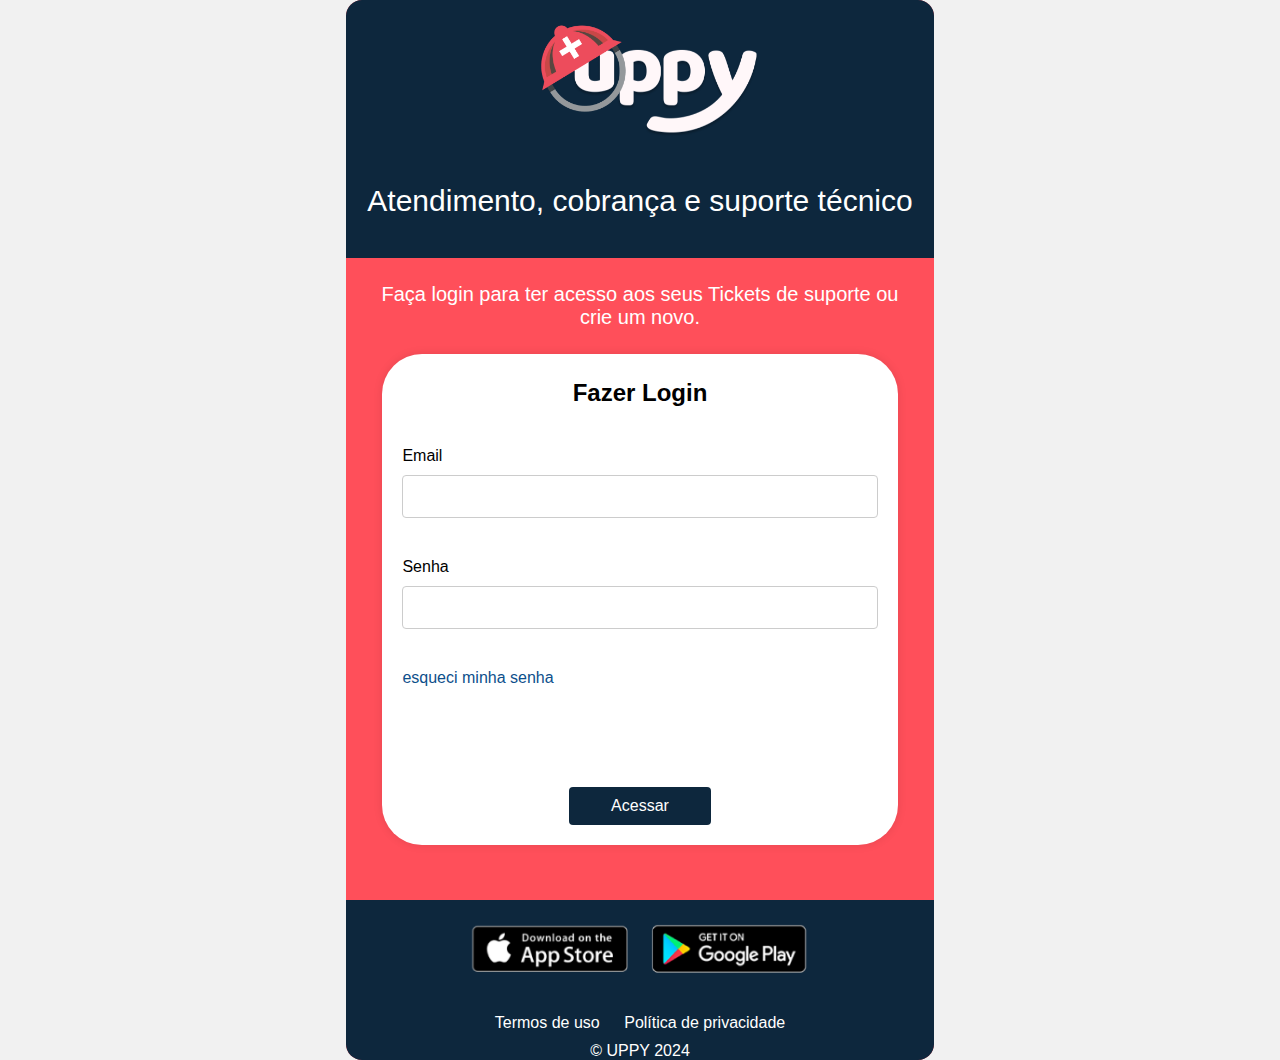
==== index.html @ 2a621926 "primeiro commit" ====
<!DOCTYPE html>
<html lang="pt-BR">
<head>
    <meta charset="UTF-8">
    <meta name="viewport" content="width=device-width, initial-scale=1.0">
    <title>Uppy - Atendimento, cobrança e suporte técnico</title>
    <link rel="stylesheet" href="style.css">
</head>
<body>
    <div class="container">
        <header>
            <img src="./assets/logo.png" alt="Uppy Logo" class="logo">
            <p>Atendimento, cobrança e suporte técnico<p>
        </header>
        <main>
            <p>Faça login para ter acesso aos seus Tickets de suporte ou crie um novo.</p>
            <div class="login-box">
                <h2>Fazer Login</h2>
                <form>
                    <label for="email">Email</label>
                    <input type="email" id="email" name="email" required>
                    <label for="senha">Senha</label>
                    <input type="password" id="senha" name="senha" required>
                    <a href="#" class="forgot-password">esqueci minha senha</a>
                    <button type="submit">Acessar</button>
                </form>
            </div>
        </main>
        <footer>
            <div class="app-links">
                <img src="./assets/stores.png" alt="Download on the App Store">
            </div>
            <div class="legal-links">
                <a href="#">Termos de uso</a>
                <a href="#">Política de privacidade</a>
            </div>
            <p>&copy; UPPY 2024</p>
        </footer>
    </div>
</body>
</html>
---- style.css ----
body {
    font-family: Arial, sans-serif;
    background-color: #f1f1f1;
    display: flex;
    justify-content: center;
    align-items: center;
    height: 100%;
    margin: 0;
}

.container {
    width: 100%;
    max-width: 588px;
    background-color: #ff4f5a;
    display: flex;
    flex-direction: column;
    justify-content: space-between;
    box-shadow: black;
}

header {
    background-color: #0D273D;
    padding: 10px 0;
    text-align: center;
}

header .logo {
    height: 140px;
    width: 245px;
}

header p {
    color: white;
    font-size: 30px;
}

main {
    text-align: center;
    padding: 0px 30px 50px 30px;
    flex: 1;
}

main p {
    font-size: 20px;
    color: white;
    padding: 5px;
}

h1 {
    color: #ffffff;
    background-color: #ff4f5a;
    padding: 20px;
    border-radius: 8px;
}

.login-box {
    background-color: #ffffff;
    border-radius: 40px;
    padding: 20px;
    margin: 5px auto;
    width: 90%; /* Define a largura como 90% */
    max-width: 500px; /* Define uma largura máxima */
    box-shadow: 0 0 10px rgba(0, 0, 0, 0.1);
}

.login-box h2 {
    margin-bottom: 40px;
    margin-top: 5px;
}

.login-box label {
    display: block;
    margin-bottom: 10px;
    text-align: left;

}

.login-box input {
    width: 100%;
    padding: 13px;
    margin-bottom: 40px;
    border: 1px solid #ccc;
    border-radius: 4px;
    box-sizing: border-box; /* Garante que o padding seja incluído na largura total */
}

.login-box .forgot-password {
    display: block;
    margin-bottom: 100px;
    text-align: left;
    text-decoration: none;
    color: #0d4f8b;
}

.login-box button {
    width: 30%;
    padding: 10px 10px 10px 10px;
    background-color: #0D273D;
    border: none;
    border-radius: 4px;
    color: #ffffff;
    font-size: 16px;
    cursor: pointer;
}

.login-box button:hover {
    background-color: #093f6b;
}

footer {
    background-color: #0D273D;
    color: #ffffff;
    text-align: center;
}

footer .app-links img {
    height: 100px;
}

footer .legal-links {
    margin: 10px 0;
}

footer .legal-links a {
    color: #ffffff;
    text-decoration: none;
    margin: 0 10px;
}

footer .legal-links a:hover {
    text-decoration: underline;
}

footer p {
    margin: 10px 0 0;
}

@media (min-width: 768px) {
    .container {
        border-radius: 16px;
        overflow: hidden;
    }
}
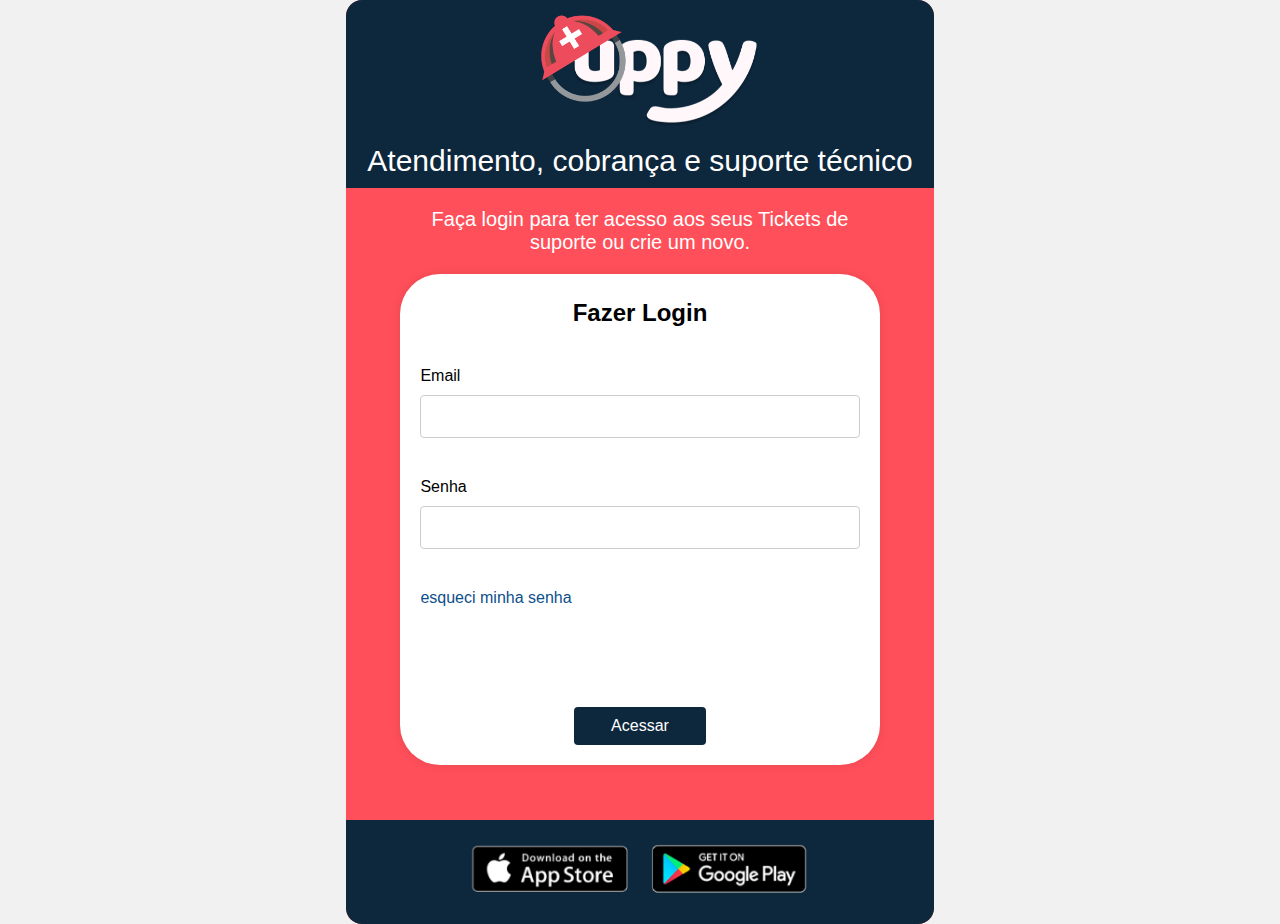
==== commit bd0f89e0: "commit" ====
--- a/index.html
+++ b/index.html
@@ -16,7 +16,7 @@
             <p>Faça login para ter acesso aos seus Tickets de suporte ou crie um novo.</p>
             <div class="login-box">
                 <h2>Fazer Login</h2>
-                <form>
+                <form action="home.html">
                     <label for="email">Email</label>
                     <input type="email" id="email" name="email" required>
                     <label for="senha">Senha</label>
@@ -30,11 +30,7 @@
             <div class="app-links">
                 <img src="./assets/stores.png" alt="Download on the App Store">
             </div>
-            <div class="legal-links">
-                <a href="#">Termos de uso</a>
-                <a href="#">Política de privacidade</a>
             </div>
-            <p>&copy; UPPY 2024</p>
         </footer>
     </div>
 </body>
--- a/style.css
+++ b/style.css
@@ -20,30 +20,33 @@
 
 header {
     background-color: #0D273D;
-    padding: 10px 0;
+    padding: 0px 0px 0px 0px;
     text-align: center;
 }
 
 header .logo {
     height: 140px;
     width: 245px;
+    padding: 0px 0px 0px 0px;
 }
 
 header p {
     color: white;
     font-size: 30px;
+    padding: 0px 0px 0px 0px;
+    margin: 0px 0px 10px 0px;
 }
 
 main {
     text-align: center;
-    padding: 0px 30px 50px 30px;
+    padding: 0px 50px 50px 50px;
     flex: 1;
 }
 
 main p {
     font-size: 20px;
     color: white;
-    padding: 5px;
+    padding: 0px 0px 0px 0px;
 }
 
 h1 {
